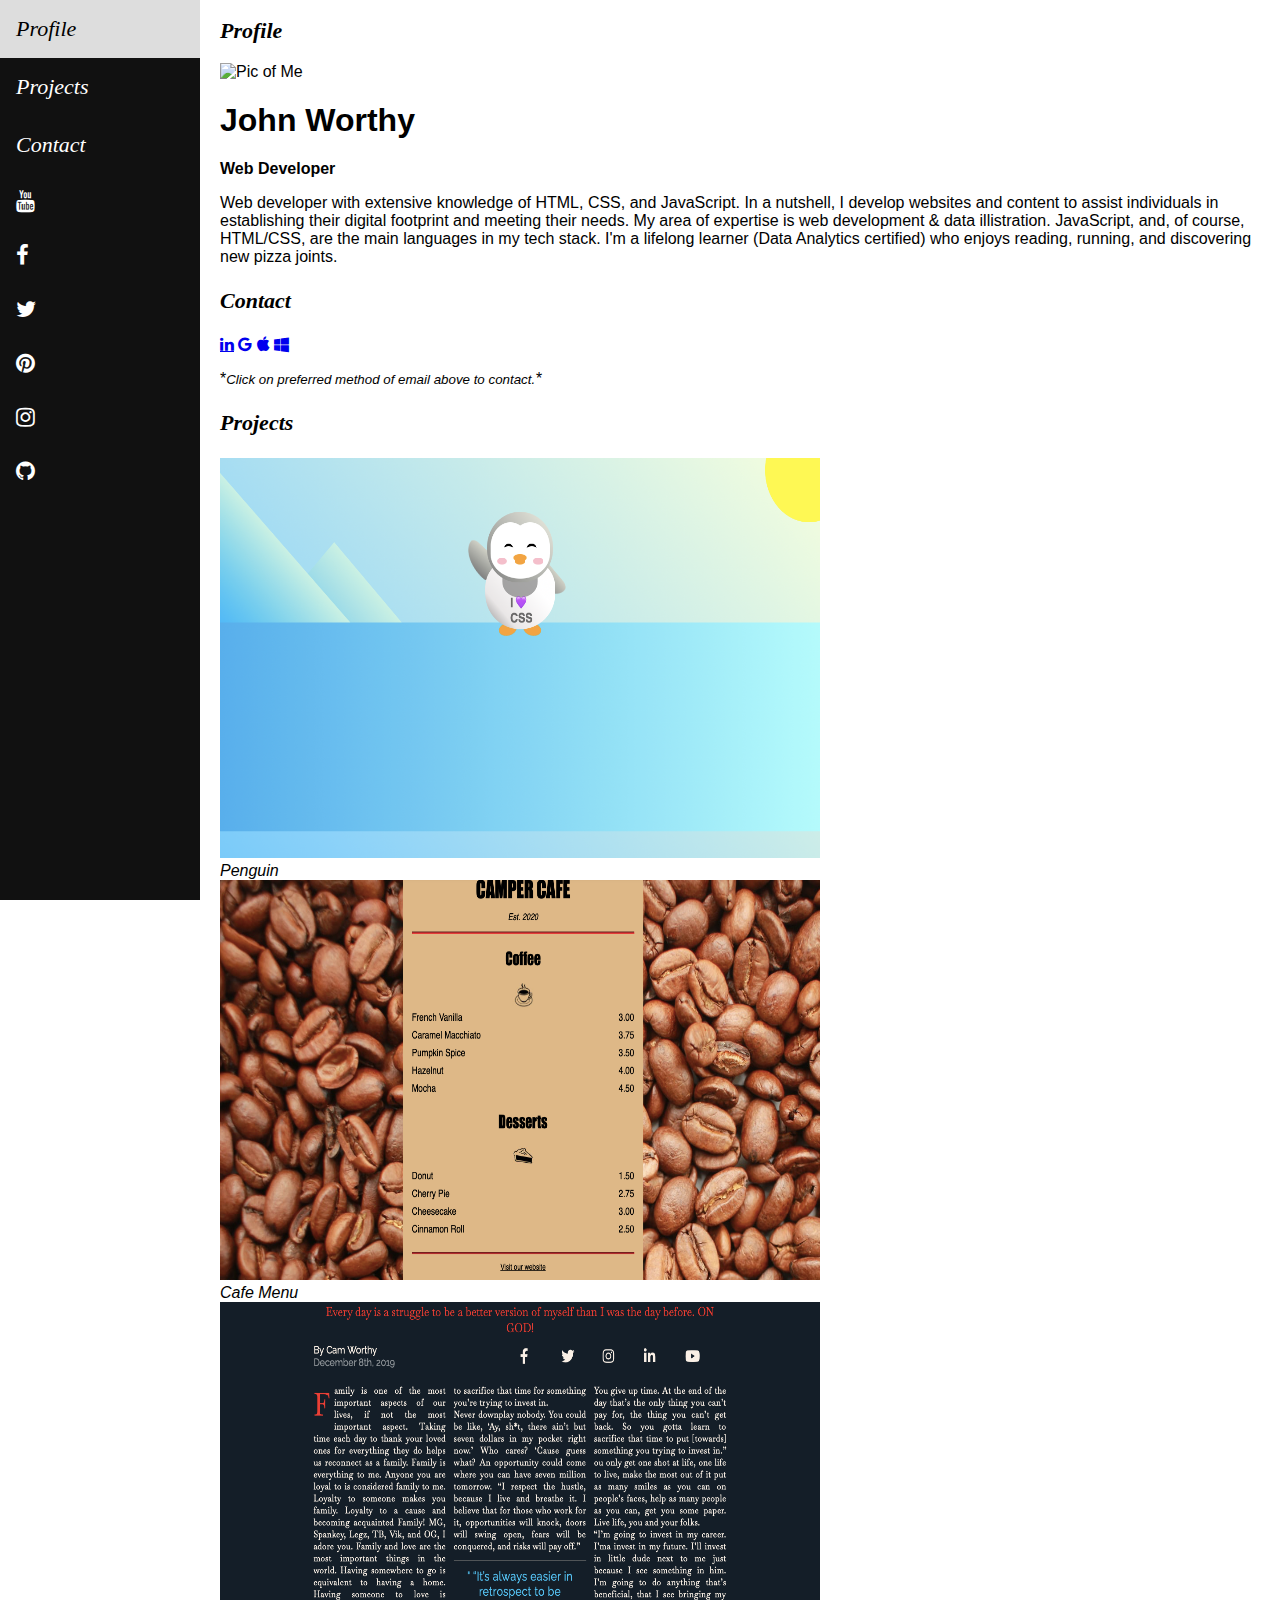
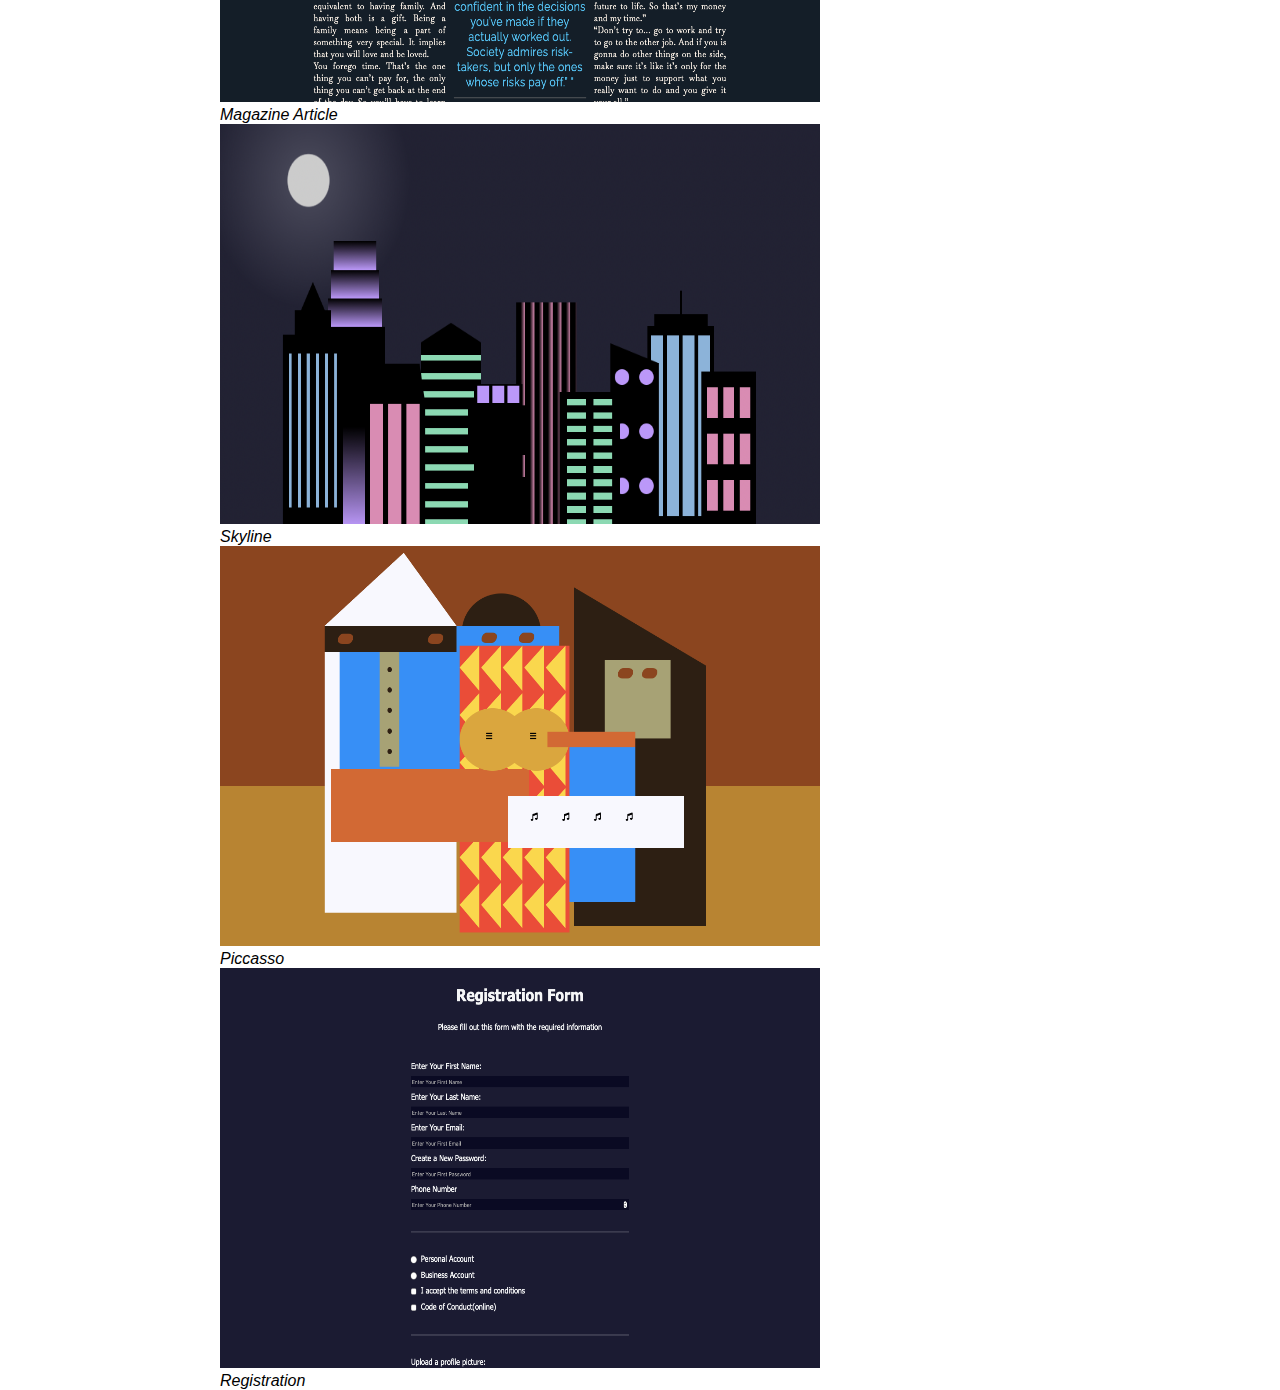
==== index.html @ 14822c8f "Update index.html" ====
<!DOCTYPE html>
<html lang="en">
<head>
<title>Profile Site</title>
<meta charset="utf-8">
<meta name="viewport" content="width=device-width, initial-scale=1">
<link rel="stylesheet" href="styles.css">
<link rel="stylesheet" href="https://cdnjs.cloudflare.com/ajax/libs/font-awesome/4.7.0/css/font-awesome.min.css">
<script async src="https://pagead2.googlesyndication.com/pagead/js/adsbygoogle.js?client=ca-pub-3450938317051756"
     crossorigin="anonymous"></script>
</head>
<body>

<div class="sidenav">
  <a href="#profile">Profile</a>
  <a href="#projects">Projects</a>
  <a href="#contact">Contact</a>


<a  href="https://www.youtube.com/channel/UCbnAzfP0lLenYks2ks1tMiA" class="fa fa-youtube"></a>
<a href="https://www.facebook.com/cam.worthy/" class="fa fa-facebook"></a>
<a href="https://twitter.com/Swipa215" class="fa fa-twitter"></a>
<a href="https://www.pinterest.com/camworthy9/" class="fa fa-pinterest"></a>
<a href="https://www.instagram.com/swipes215/" class="fa fa-instagram"></a>
<a href="https://github.com/JohnJetson215"  <i class="fa fa-github"></i></a>
</div>

<div class="content">
  <section id="profile">
  <h2>Profile</h2>

    <div class="card1">
      <img class="profilepic" src="" alt="Pic of Me" >
      <h1>John Worthy</h1>
      <p class="title"><b> Web Developer</b></p>
      <p> Web developer with extensive knowledge of HTML, CSS, and JavaScript.  In a nutshell, I develop websites and content
          to assist individuals in establishing their digital footprint and
          meeting their needs. My area of expertise is web development & data illistration. JavaScript, and, of course, HTML/CSS,
          are the main languages in my tech stack. I'm a lifelong learner (Data Analytics certified) who enjoys reading, running, and discovering new pizza joints.</p>
      </p>
      <section id="contact">
        <h3>Contact</h3>

        <a href="https://www.linkedin.com/in/john-worthy-8904a8256/"<i class="fa fa-linkedin"></i></a>
        <a  href="mailto:camworthy9@gmail.com" ><i class="fa fa-google"></i></a>
        <a  href="mailto:camworthy9@icloud.com"><i class="fa fa-apple"></i></a>
        <a  href="mailto:camworthy9@outlook.com"><i class="fa fa-windows"></i></a>
      <p>*<small><i>Click on preferred method of email above to contact.<i></small>*</p>
      </section>

      <section id="projects">
<h3>Projects</h3>
                <div class="gallery">
    <a target="_blank" href="/" alt="pj1" style="width:100%">
      <img src="iLoveCss.png" alt="Penguin" width="600" height="400">
    </a>
    <div class="desc">Penguin</div>
  </div>

  <div class="gallery">
<a target="_blank" href="">
<img src="Menu.png" alt="Menu" width="600" height="400">
</a>
<div class="desc">Cafe Menu</div>
</div>

<div class="gallery">
<a target="_blank" href="">
<img src="Blog.png" alt="Magazine" width="600" height="400">
</a>
<div class="desc">Magazine Article</div>
</div>

<div class="gallery">
<a target="_blank" href="">
<img src="Skyline.png" alt="Skyline" width="600" height="400">
</a>
<div class="desc">Skyline</div>
</div>

<div class="gallery">
<a target="_blank" href="">
<img src="Piccasso.png" alt="Piccasso" width="600" height="400">
</a>
<div class="desc">Piccasso</div>
</div>

<div class="gallery">
<a target="_blank" href="">
<img src="Registration.png" alt="Registration" width="600" height="400">
</a>
<div class="desc">Registration</div>
</div>


</div>



</body>
</html>
---- styles.css ----
* {
  box-sizing: border-box;

}

h1{

}
h2{
  font-family: cursive;
  font-style:oblique;
  font-size: 22px
}

h3{
  font-family: cursive;
  font-style:oblique;
  font-size: 22px
}

body {
  margin: 0;
  font-family: Arial, Helvetica, sans-serif;
}

.sidenav {
  height: 100%;
  width: 200px;
  position: fixed;
  z-index: 1;
  top: 0;
  left: 0;
  background-color: #111;
  overflow-x: hidden;
  font-family: cursive;
  font-style:oblique;
  font-size: 22px
}



.sidenav a {
  color: white;
  padding: 16px;
  text-decoration: none;
  display: block;
}


.sidenav a:hover {
  background-color: #ddd;
  color: black;
}


.content {
  margin-left: 200px;
  padding-left: 20px;
}
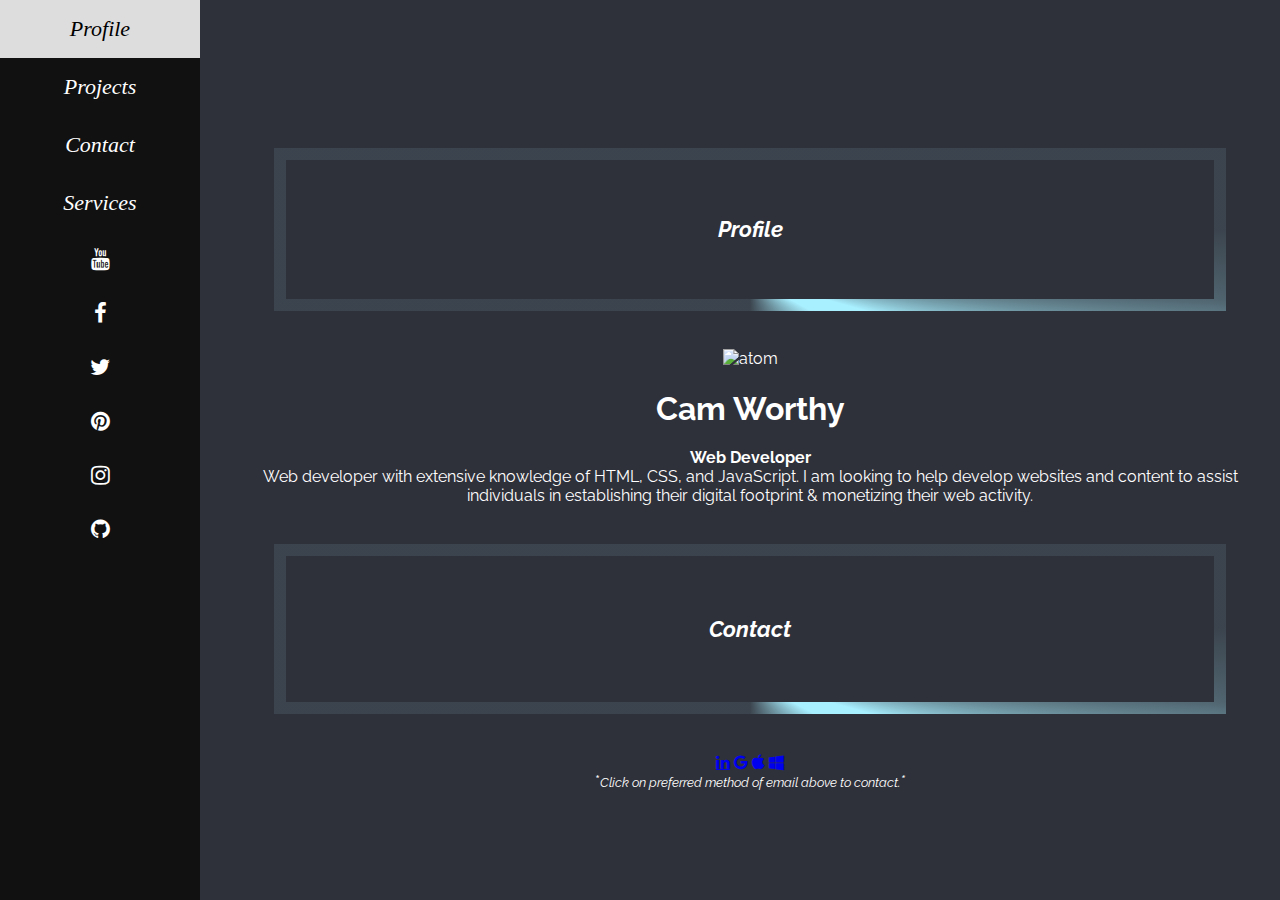
==== commit 0576105c: "Add files via upload" ====
--- a/index.html
+++ b/index.html
@@ -1,20 +1,23 @@
 <!DOCTYPE html>
 <html lang="en">
 <head>
-<title>Profile Site</title>
+  <script async src="https://pagead2.googlesyndication.com/pagead/js/adsbygoogle.js?client=ca-pub-3450938317051756"
+       crossorigin="anonymous"></script>
+<title>Cam Worthy</title>
+<link rel="icon" type="image/x-icon" href="Personal Image.PNG">
 <meta charset="utf-8">
 <meta name="viewport" content="width=device-width, initial-scale=1">
 <link rel="stylesheet" href="styles.css">
 <link rel="stylesheet" href="https://cdnjs.cloudflare.com/ajax/libs/font-awesome/4.7.0/css/font-awesome.min.css">
-<script async src="https://pagead2.googlesyndication.com/pagead/js/adsbygoogle.js?client=ca-pub-3450938317051756"
-     crossorigin="anonymous"></script>
 </head>
 <body>
 
 <div class="sidenav">
-  <a href="#profile">Profile</a>
-  <a href="#projects">Projects</a>
-  <a href="#contact">Contact</a>
+  <a href="index.html">Profile</a>
+  <a href="Projects.html">Projects</a>
+  <a href="index.html">Contact</a>
+  <a href="index.html">Services</a>
+
 
 
 <a  href="https://www.youtube.com/channel/UCbnAzfP0lLenYks2ks1tMiA" class="fa fa-youtube"></a>
@@ -27,19 +30,27 @@
 
 <div class="content">
   <section id="profile">
-  <h2>Profile</h2>
+    <div class="wrapper">
+	<div class="box">
+		<h2>Profile</h2>
+	</div>
+</div>
 
     <div class="card1">
-      <img class="profilepic" src="" alt="Pic of Me" >
-      <h1>John Worthy</h1>
+      <img class="logo" src="/Users/camworthy/Desktop/Project 3/IMG_1192.PNG" alt="atom" style="width:500px">
+      <h1 style="">Cam Worthy</h1>
       <p class="title"><b> Web Developer</b></p>
-      <p> Web developer with extensive knowledge of HTML, CSS, and JavaScript.  In a nutshell, I develop websites and content
-          to assist individuals in establishing their digital footprint and
-          meeting their needs. My area of expertise is web development & data illistration. JavaScript, and, of course, HTML/CSS,
-          are the main languages in my tech stack. I'm a lifelong learner (Data Analytics certified) who enjoys reading, running, and discovering new pizza joints.</p>
+      <p> Web developer with extensive knowledge of HTML, CSS, and JavaScript. I am looking to help develop websites and content
+          to assist individuals in establishing their digital footprint & monetizing their web activity.</p>
       </p>
+
       <section id="contact">
-        <h3>Contact</h3>
+        <div class="box">
+  		<h3>Contact</h3>
+  	</div>
+  </div>
+
+
 
         <a href="https://www.linkedin.com/in/john-worthy-8904a8256/"<i class="fa fa-linkedin"></i></a>
         <a  href="mailto:camworthy9@gmail.com" ><i class="fa fa-google"></i></a>
@@ -48,52 +59,7 @@
       <p>*<small><i>Click on preferred method of email above to contact.<i></small>*</p>
       </section>
 
-      <section id="projects">
-<h3>Projects</h3>
-                <div class="gallery">
-    <a target="_blank" href="/" alt="pj1" style="width:100%">
-      <img src="iLoveCss.png" alt="Penguin" width="600" height="400">
-    </a>
-    <div class="desc">Penguin</div>
-  </div>
 
-  <div class="gallery">
-<a target="_blank" href="">
-<img src="Menu.png" alt="Menu" width="600" height="400">
-</a>
-<div class="desc">Cafe Menu</div>
-</div>
-
-<div class="gallery">
-<a target="_blank" href="">
-<img src="Blog.png" alt="Magazine" width="600" height="400">
-</a>
-<div class="desc">Magazine Article</div>
-</div>
-
-<div class="gallery">
-<a target="_blank" href="">
-<img src="Skyline.png" alt="Skyline" width="600" height="400">
-</a>
-<div class="desc">Skyline</div>
-</div>
-
-<div class="gallery">
-<a target="_blank" href="">
-<img src="Piccasso.png" alt="Piccasso" width="600" height="400">
-</a>
-<div class="desc">Piccasso</div>
-</div>
-
-<div class="gallery">
-<a target="_blank" href="">
-<img src="Registration.png" alt="Registration" width="600" height="400">
-</a>
-<div class="desc">Registration</div>
-</div>
-
-
-</div>
 
 
 
--- a/styles.css
+++ b/styles.css
@@ -1,27 +1,121 @@
+@import url("https://fonts.googleapis.com/css?family=Raleway:400");
 
 * {
-  box-sizing: border-box;
+	box-sizing: border-box;
+}
+
+@property --angle {
+  syntax: '<angle>';
+  initial-value: 90deg;
+  inherits: true;
+}
+
+@property --gradX {
+  syntax: '<percentage>';
+  initial-value: 50%;
+  inherits: true;
+}
+
+@property --gradY {
+  syntax: '<percentage>';
+  initial-value: 0%;
+  inherits: true;
+}
+
+body {
+	font-family: Raleway, sans-serif;
+	text-align: center;
+	margin: 0;
+	padding: 1rem;
+	background-color: #2f313a;
+	color: #fff;
+	min-height: 100vh;
+	display: flex;
+	flex-wrap: wrap;
+	align-items: center;
+	justify-content: center;
 
 }
 
+p {
+	margin: 0;
+}
+
+:root {
+	--d: 2500ms;
+	--angle: 90deg;
+	--gradX: 100%;
+	--gradY: 50%;
+	--c1: rgba(168, 239, 255, 1);
+	--c2: rgba(168, 239, 255, 0.1);
+}
+
+.wrapper {
+	min-width: min(40rem, 100%);
+}
+
+.box {
+	font-size: 5vw;
+	margin: max(1rem, 3vw);
+	border: .75rem solid;
+	padding: 3vw;
+	border-image: conic-gradient(from var(--angle), var(--c2), var(--c1) 0.1turn, var(--c1) 0.15turn, var(--c2) 0.25turn) 30;
+	animation: borderRotate var(--d) linear infinite forwards;
+}
+
+.box:nth-child(2) {
+	border-image: radial-gradient(ellipse at var(--gradX) var(--gradY), var(--c1), var(--c1) 10%, var(--c2) 40%) 30;
+	animation: borderRadial var(--d) linear infinite forwards;
+}
+
+@keyframes borderRotate {
+	100% {
+		--angle: 420deg;
+	}
+}
+
+@keyframes borderRadial {
+	20% {
+		--gradX: 100%;
+		--gradY: 50%;
+	}
+	40% {
+		--gradX: 100%;
+		--gradY: 100%;
+	}
+	60% {
+		--gradX: 50%;
+		--gradY: 100%;
+	}
+	80% {
+		--gradX: 0%;
+		--gradY: 50%;
+	}
+	100% {
+		--gradX: 50%;
+		--gradY: 0%;
+	}
+}
+
+
 h1{
-
+font-family: Raleway, sans-serif;
 }
 h2{
-  font-family: cursive;
+  font-family: Raleway, sans-serif;
   font-style:oblique;
   font-size: 22px
 }
 
 h3{
-  font-family: cursive;
+font-family: Raleway, sans-serif;
   font-style:oblique;
   font-size: 22px
 }
 
 body {
   margin: 0;
-  font-family: Arial, Helvetica, sans-serif;
+  font-family: Raleway, sans-serif;
 }
 
 .sidenav {
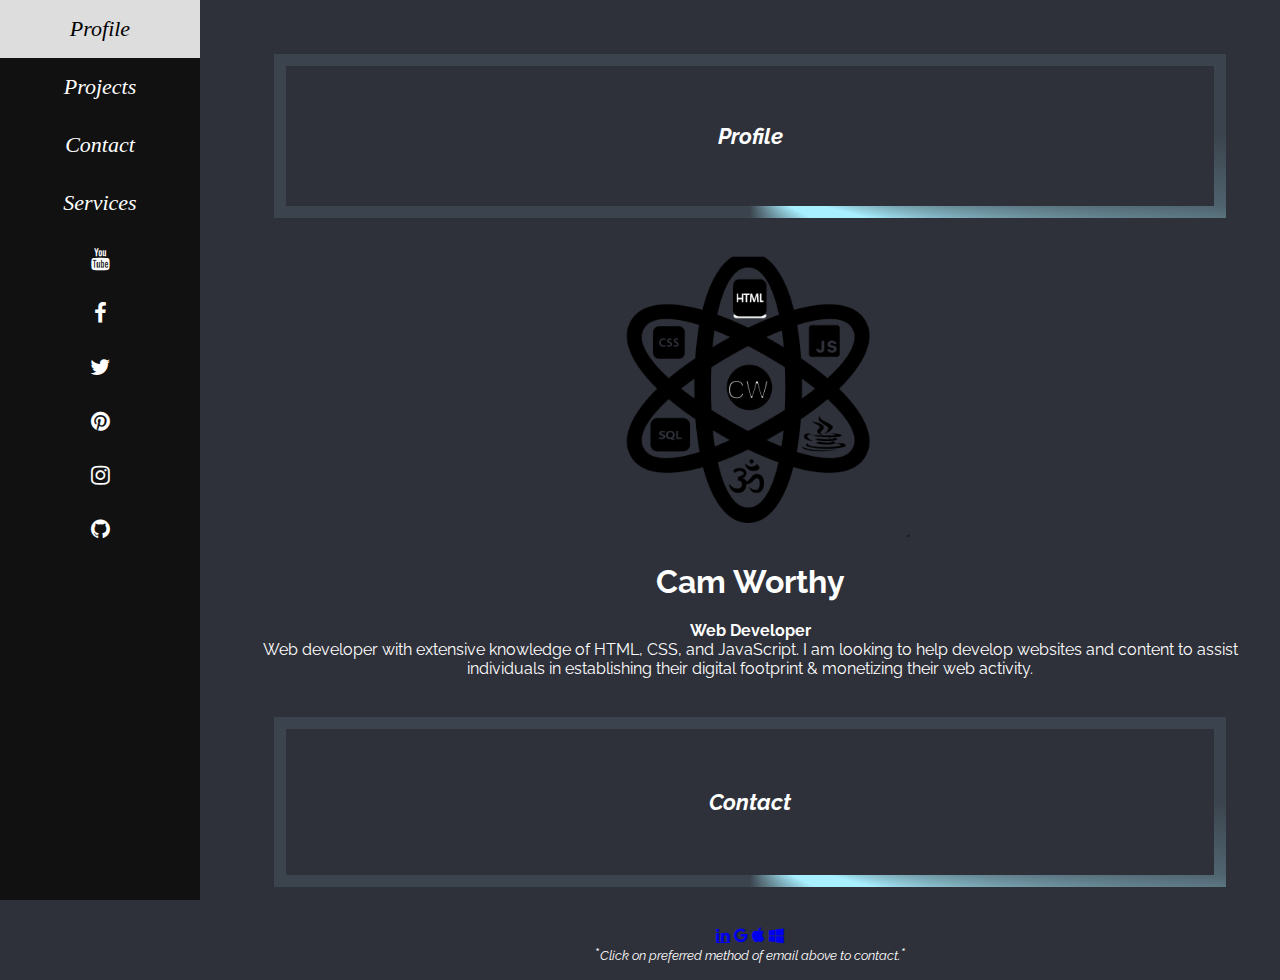
==== commit 381d0242: "Update index.html" ====
--- a/index.html
+++ b/index.html
@@ -37,7 +37,7 @@
 </div>
 
     <div class="card1">
-      <img class="logo" src="/Users/camworthy/Desktop/Project 3/IMG_1192.PNG" alt="atom" style="width:500px">
+      <img class="logo" src="IMG_1192.PNG" alt="atom" style="width:500px">
       <h1 style="">Cam Worthy</h1>
       <p class="title"><b> Web Developer</b></p>
       <p> Web developer with extensive knowledge of HTML, CSS, and JavaScript. I am looking to help develop websites and content
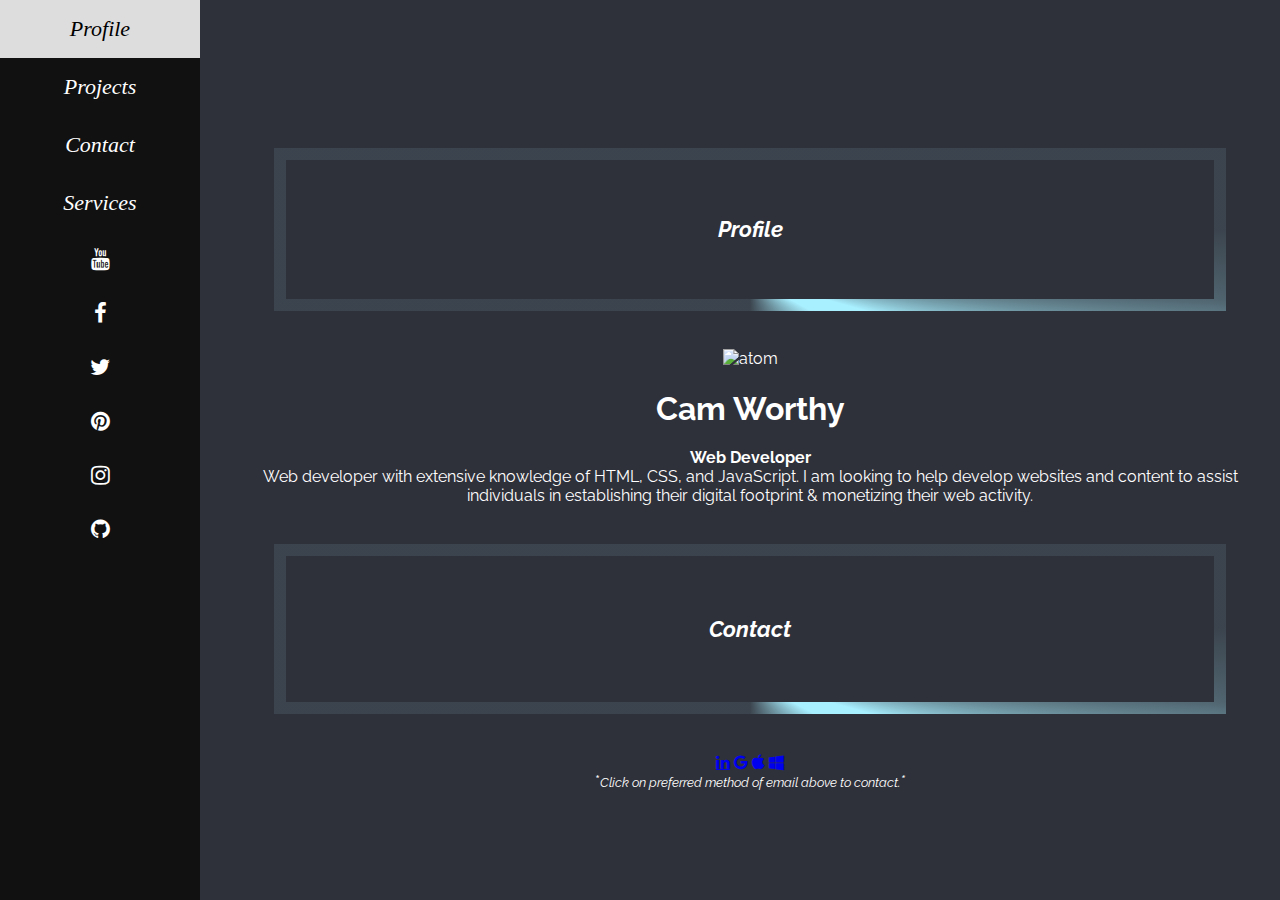
==== commit 42895dba: "Update index.html" ====
--- a/index.html
+++ b/index.html
@@ -37,7 +37,7 @@
 </div>
 
     <div class="card1">
-      <img class="logo" src="IMG_1192.PNG" alt="atom" style="width:500px">
+      <img class="logo" src="https://github.com/JohnJetson215/JohnJetson215.github.io/blob/381d02429c34a1d8616c3fb2d2a16fc1cf1f7481/IMG_1192.PNG" alt="atom" style="width:500px">
       <h1 style="">Cam Worthy</h1>
       <p class="title"><b> Web Developer</b></p>
       <p> Web developer with extensive knowledge of HTML, CSS, and JavaScript. I am looking to help develop websites and content
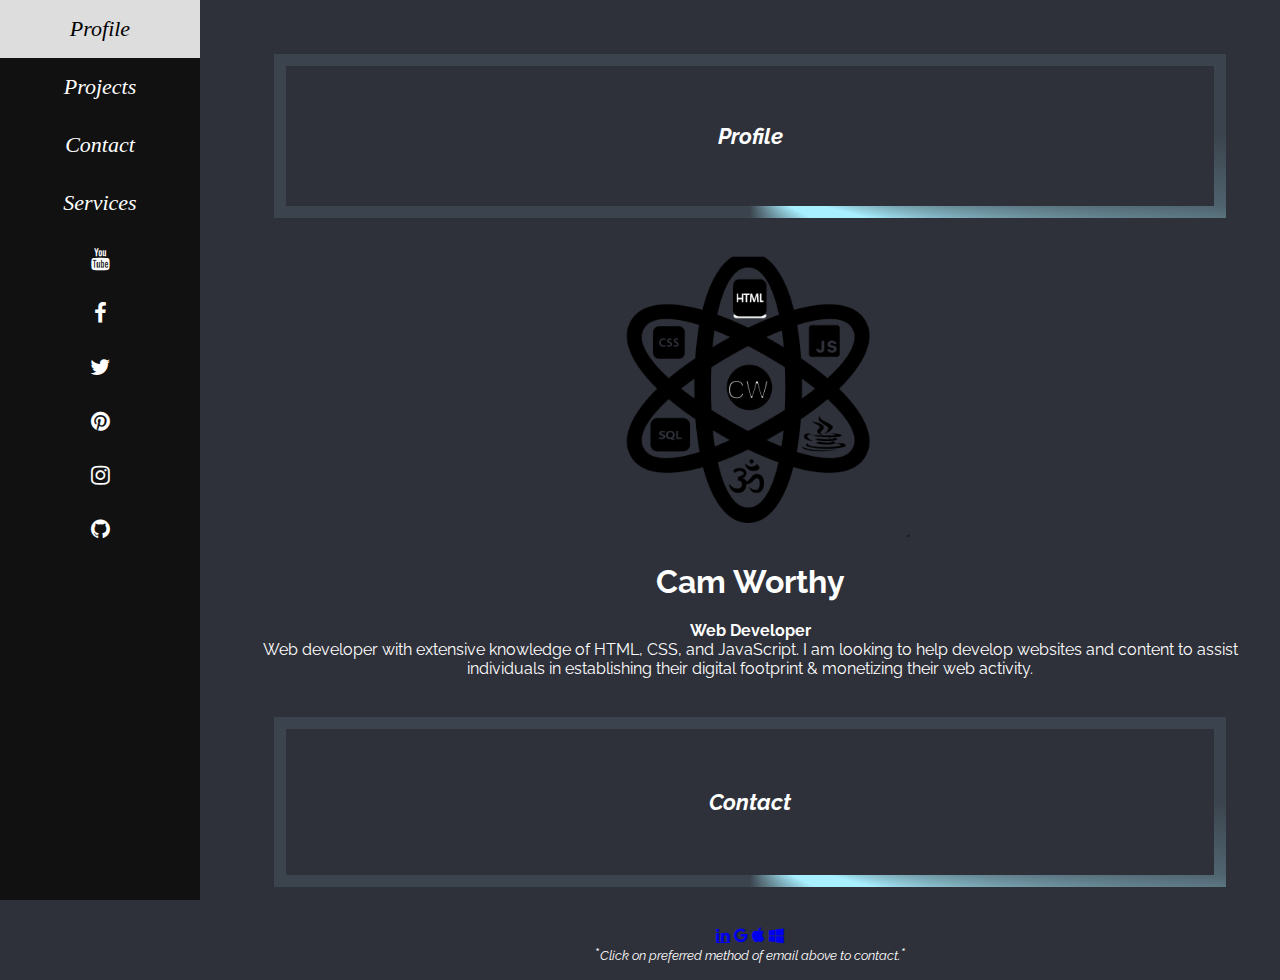
==== commit 4605ae72: "Update index.html" ====
--- a/index.html
+++ b/index.html
@@ -37,7 +37,7 @@
 </div>
 
     <div class="card1">
-      <img class="logo" src="https://github.com/JohnJetson215/JohnJetson215.github.io/blob/381d02429c34a1d8616c3fb2d2a16fc1cf1f7481/IMG_1192.PNG" alt="atom" style="width:500px">
+      <img class="logo" src="IMG_1192.PNG" alt="atom" style="width:500px">
       <h1 style="">Cam Worthy</h1>
       <p class="title"><b> Web Developer</b></p>
       <p> Web developer with extensive knowledge of HTML, CSS, and JavaScript. I am looking to help develop websites and content
